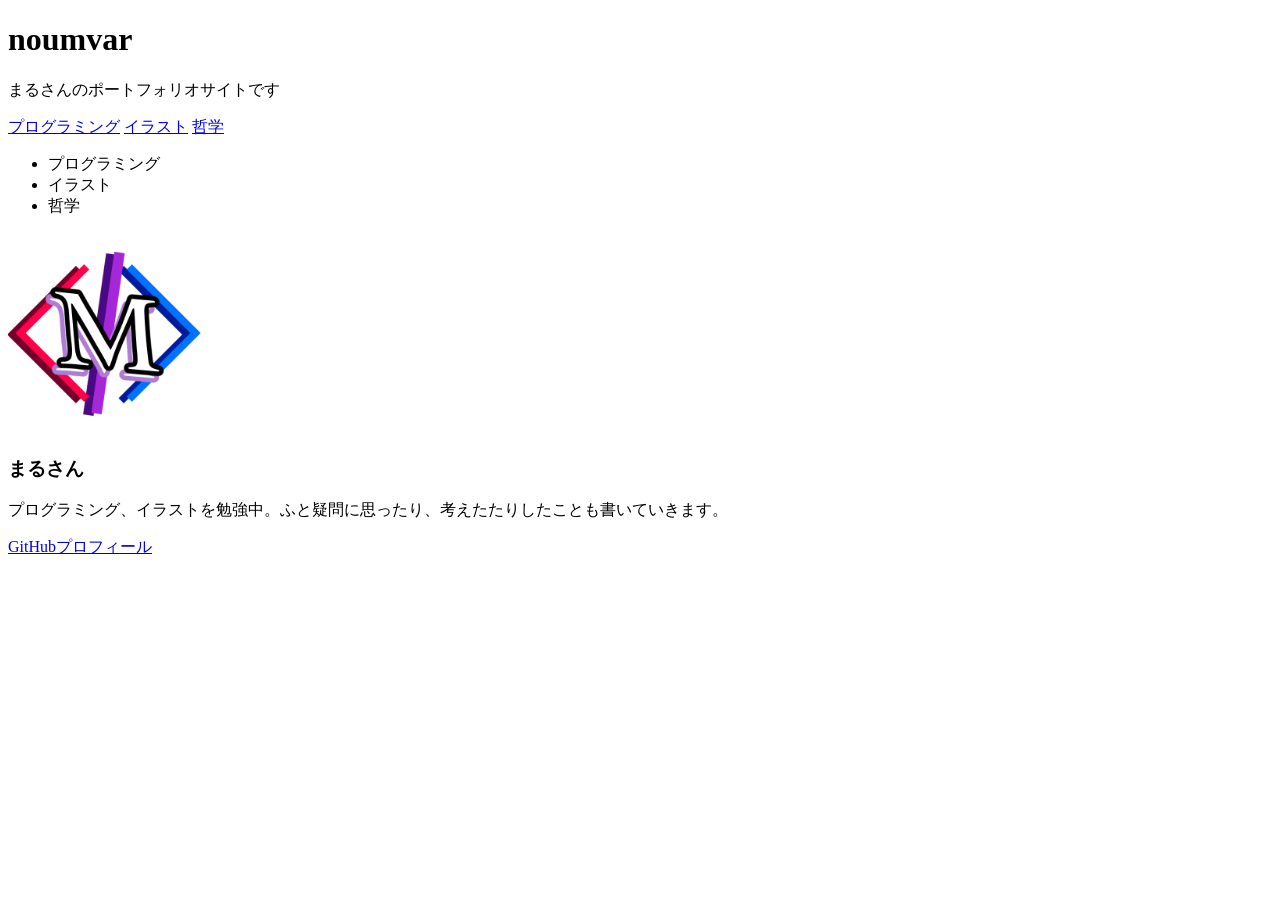
==== index.html @ b2602d0e "更新" ====
<!DOCTYPE html>
<html>
    <head>
        <title>noumvar</title>
    </head>
    <body>
        <header>
            <h1>noumvar</h1>
            <p>まるさんのポートフォリオサイトです</p>
            <nav>
                <a href="programming.html">プログラミング</a>
                <a href="illustration.html">イラスト</a>
                <a href="philosophy.html">哲学</a>
            </nav>
        </header>

        <main>
            <ul>
                <li>プログラミング </li>
                <li>イラスト</li>
                <li>哲学</li>
            </ul>
        </main>

        <footer>
            <img src="images/marusun_icon.png" alt="marusun_icon" width="200" height="200">
            <h3>まるさん</h3>
            <p>プログラミング、イラストを勉強中。ふと疑問に思ったり、考えたたりしたことも書いていきます。</p>
            <a href="https://github.com/noumvar" target="_blank" rel="noopener noreferrer">GitHubプロフィール</a>
        </footer>
    </body>
</html>
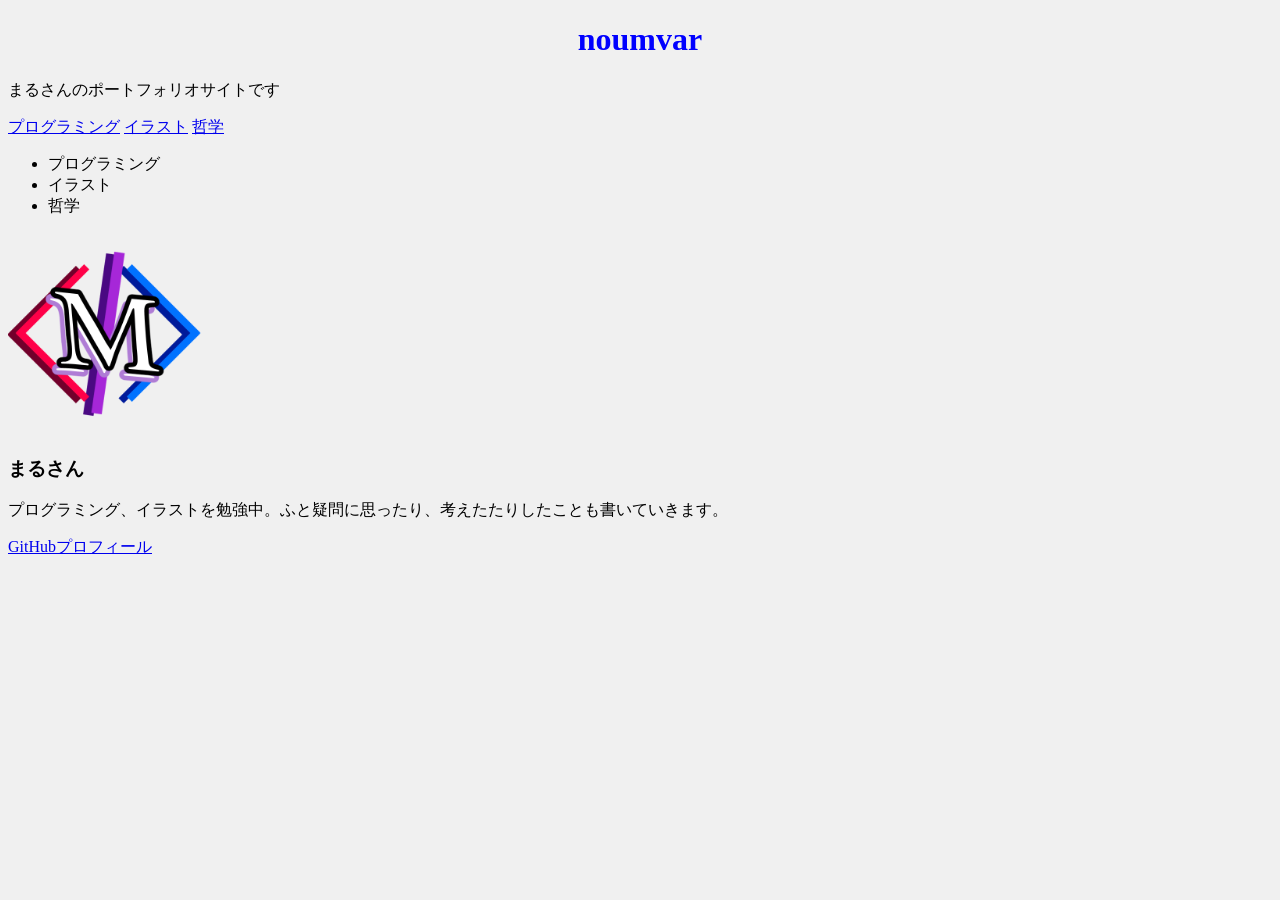
==== commit 68de73db: "更新" ====
--- a/index.html
+++ b/index.html
@@ -2,7 +2,9 @@
 <html>
     <head>
         <title>noumvar</title>
+        <link rel="stylesheet" href="style.css">
     </head>
+    
     <body>
         <header>
             <h1>noumvar</h1>
--- a/style.css
+++ b/style.css
@@ -0,0 +1,8 @@
+h1 {
+    color: blue;
+    text-align: center
+}
+
+body {
+    background-color: #f0f0f0
+}
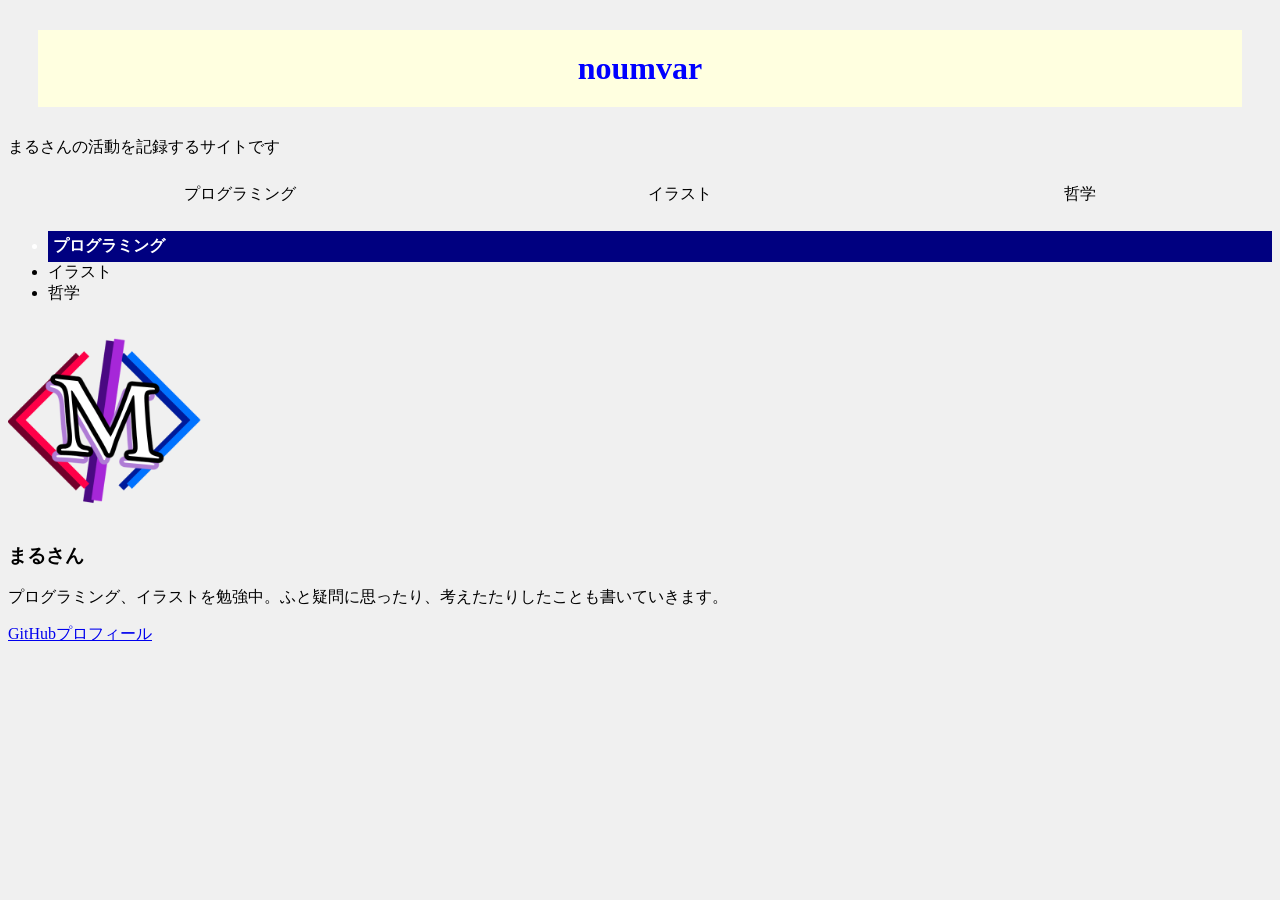
==== commit 153e51e2: "3つのページを追加、サイト名をクラスで統一" ====
--- a/index.html
+++ b/index.html
@@ -1,5 +1,5 @@
 <!DOCTYPE html>
-<html>
+<html lang="ja">
     <head>
         <title>noumvar</title>
         <link rel="stylesheet" href="style.css">
@@ -7,8 +7,8 @@
     
     <body>
         <header>
-            <h1>noumvar</h1>
-            <p>まるさんのポートフォリオサイトです</p>
+            <h1 class="site-name">noumvar</h1>
+            <p>まるさんの活動を記録するサイトです</p>
             <nav>
                 <a href="programming.html">プログラミング</a>
                 <a href="illustration.html">イラスト</a>
@@ -18,7 +18,7 @@
 
         <main>
             <ul>
-                <li>プログラミング </li>
+                <li class="featured">プログラミング</li>
                 <li>イラスト</li>
                 <li>哲学</li>
             </ul>
--- a/style.css
+++ b/style.css
@@ -1,8 +1,36 @@
-h1 {
+.site-name {
     color: blue;
-    text-align: center
+    text-align: center;
+    padding: 20px;
+    margin: 30px;
+    background-color: lightyellow;
+    font-size: 2em;
+    font-weight: bold;
 }
 
 body {
     background-color: #f0f0f0
+}
+
+nav a {
+    display: block;
+    padding: 10px;
+    text-decoration: none;
+    color: black;
+}
+
+nav a:hover {
+    background-color: lightblue;
+}
+
+.featured {
+    color: white;
+    background-color: navy;
+    font-weight: bold;
+    padding: 5px;
+}
+
+nav {
+    display: flex;
+    justify-content: space-around;
 }
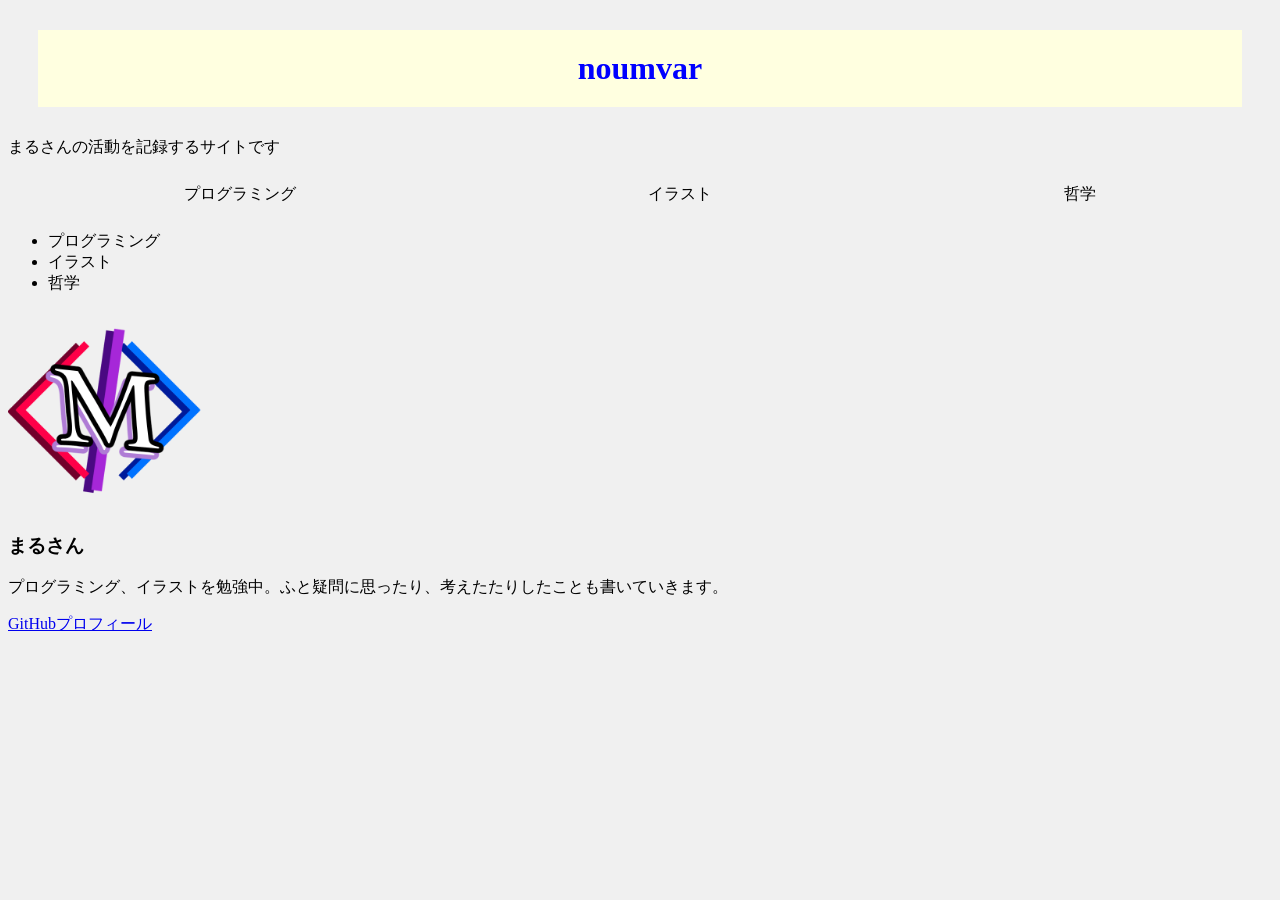
==== commit e144ee2f: "script追加" ====
--- a/index.html
+++ b/index.html
@@ -18,7 +18,7 @@
 
         <main>
             <ul>
-                <li class="featured">プログラミング</li>
+                <li>プログラミング</li>
                 <li>イラスト</li>
                 <li>哲学</li>
             </ul>
@@ -30,5 +30,7 @@
             <p>プログラミング、イラストを勉強中。ふと疑問に思ったり、考えたたりしたことも書いていきます。</p>
             <a href="https://github.com/noumvar" target="_blank" rel="noopener noreferrer">GitHubプロフィール</a>
         </footer>
+
+        <script src="script.js"></script>
     </body>
 </html>
--- a/style.css
+++ b/style.css
@@ -23,14 +23,12 @@
     background-color: lightblue;
 }
 
-.featured {
-    color: white;
-    background-color: navy;
-    font-weight: bold;
-    padding: 5px;
-}
-
 nav {
     display: flex;
     justify-content: space-around;
+}
+
+.current {
+    font-weight: bold;
+    text-decoration: underline;
 }
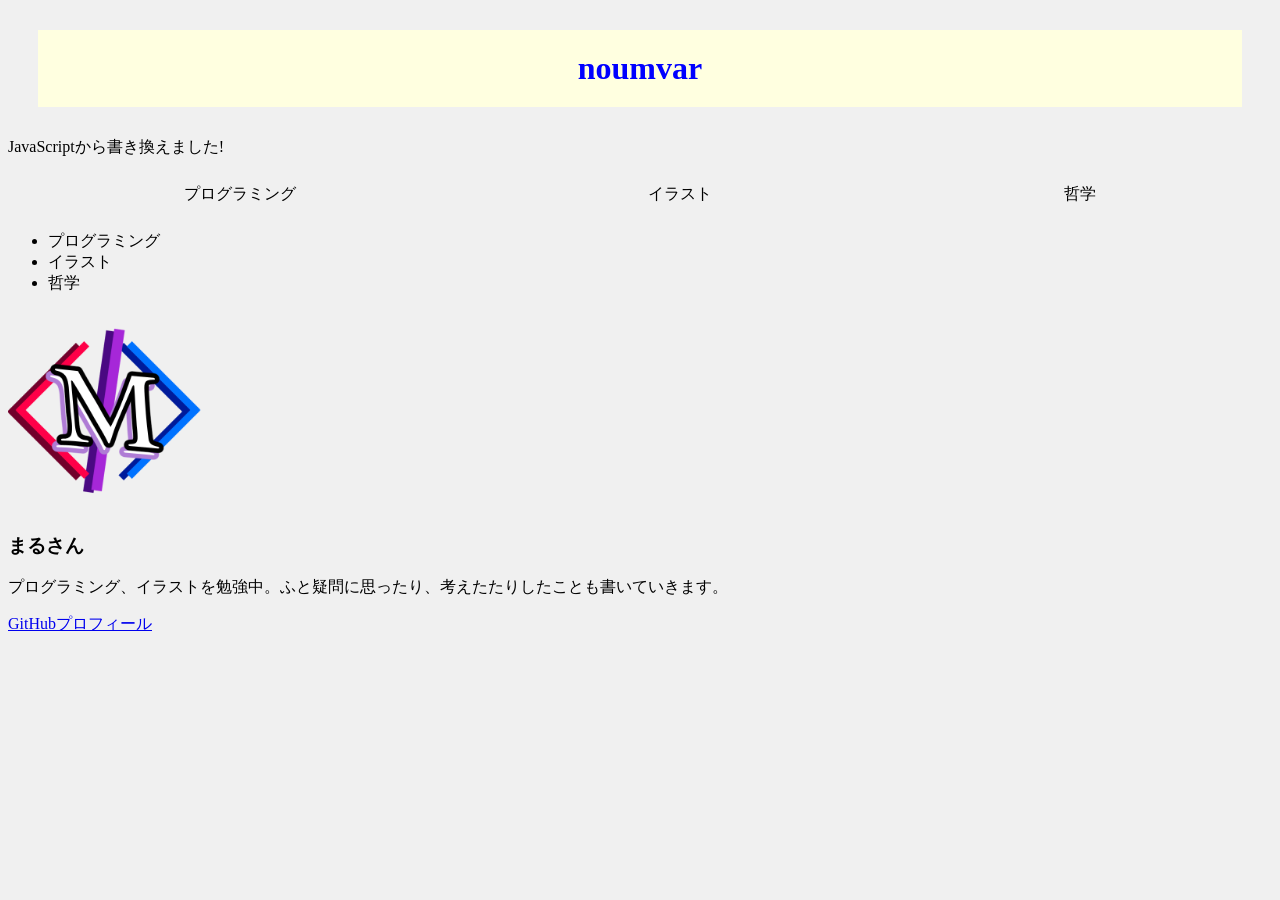
==== commit 18e95e35: "変数、 if文まで" ====
--- a/index.html
+++ b/index.html
@@ -8,7 +8,7 @@
     <body>
         <header>
             <h1 class="site-name">noumvar</h1>
-            <p>まるさんの活動を記録するサイトです</p>
+            <p id="tagline">まるさんの活動を記録するサイトです</p>
             <nav>
                 <a href="programming.html">プログラミング</a>
                 <a href="illustration.html">イラスト</a>
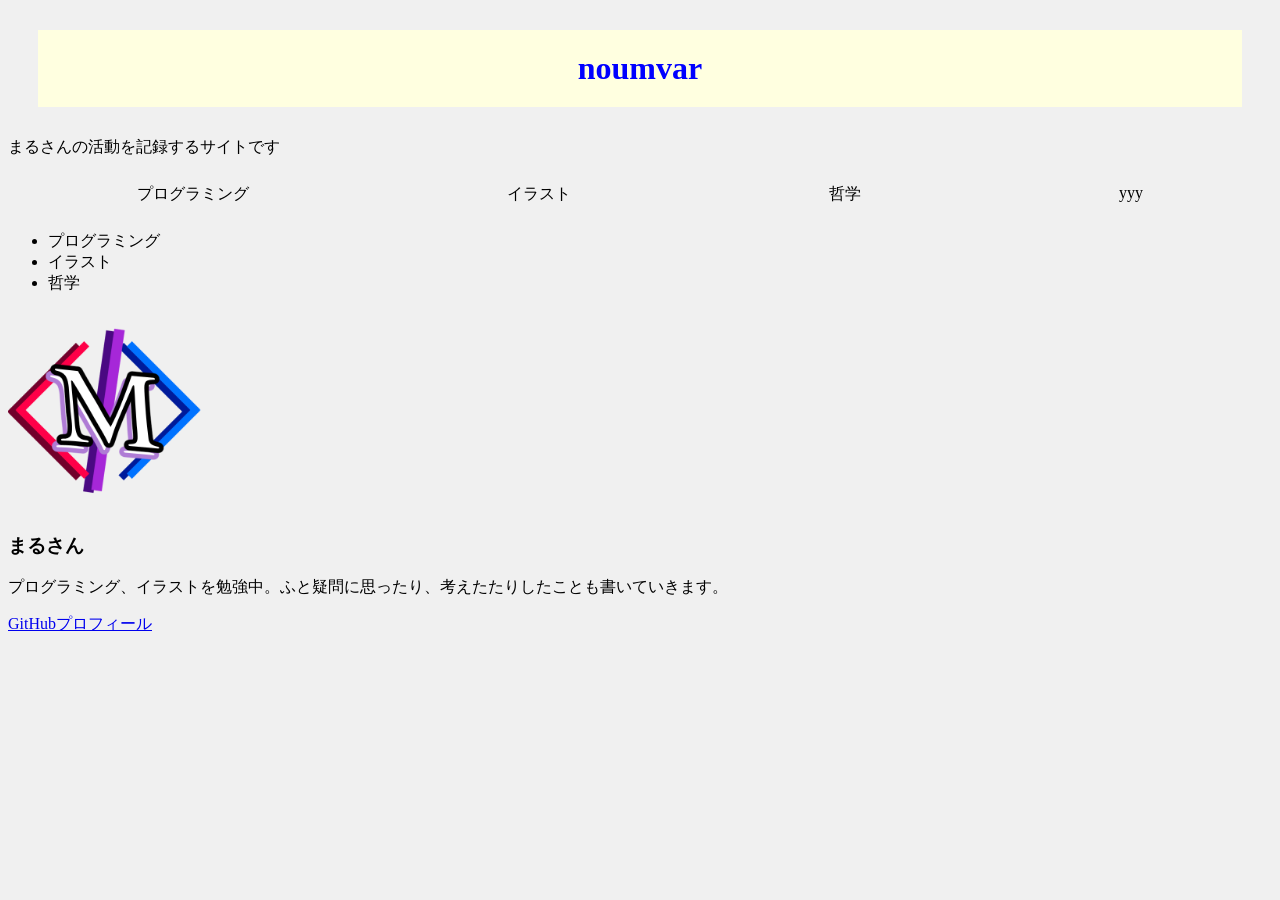
==== commit 9dadf227: "一時的" ====
--- a/index.html
+++ b/index.html
@@ -13,6 +13,8 @@
                 <a href="programming.html">プログラミング</a>
                 <a href="illustration.html">イラスト</a>
                 <a href="philosophy.html">哲学</a>
+                
+                <a href="practice.html">yyy</a>
             </nav>
         </header>
 
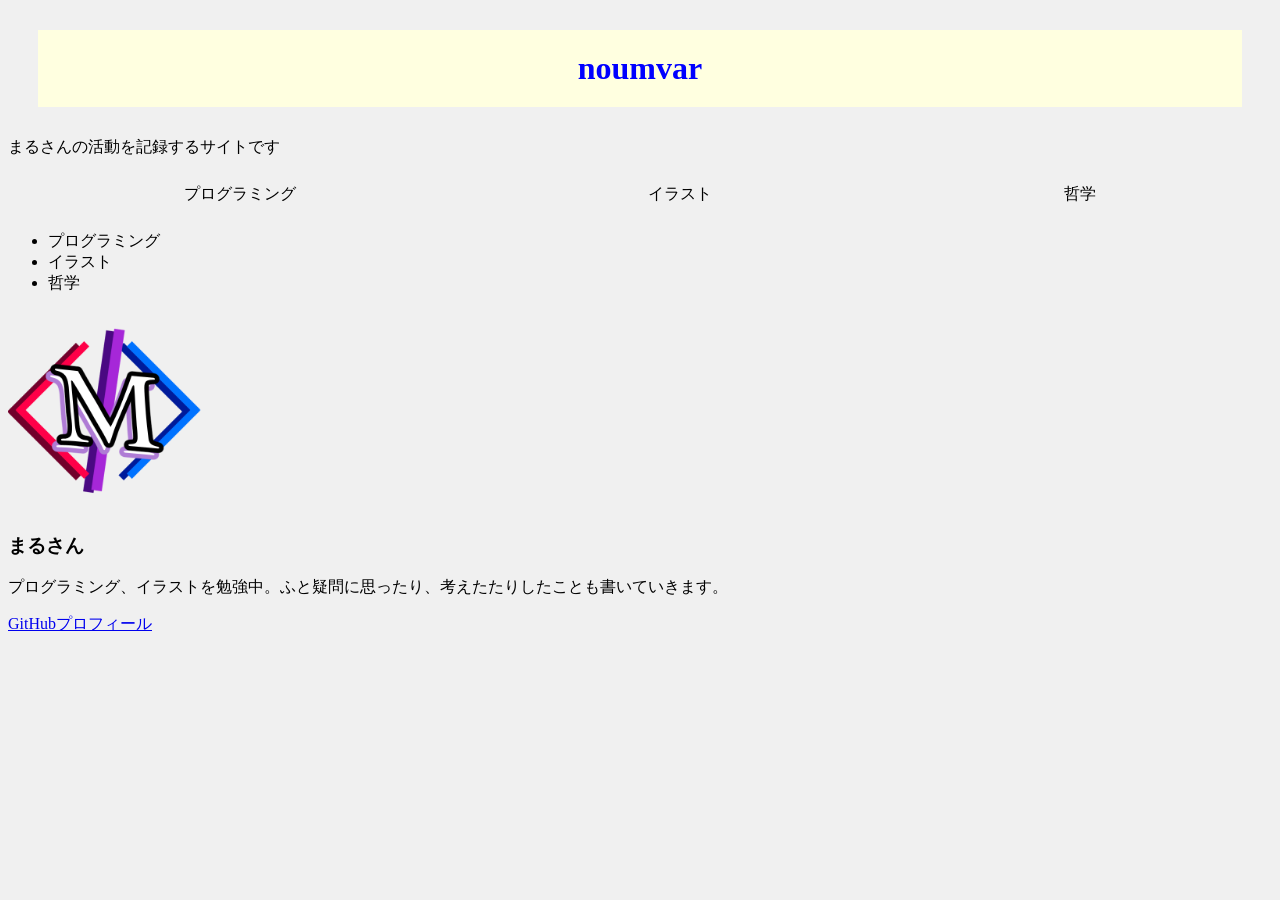
==== commit d2f571c4: "戻す" ====
--- a/index.html
+++ b/index.html
@@ -13,8 +13,6 @@
                 <a href="programming.html">プログラミング</a>
                 <a href="illustration.html">イラスト</a>
                 <a href="philosophy.html">哲学</a>
-                
-                <a href="practice.html">yyy</a>
             </nav>
         </header>
 
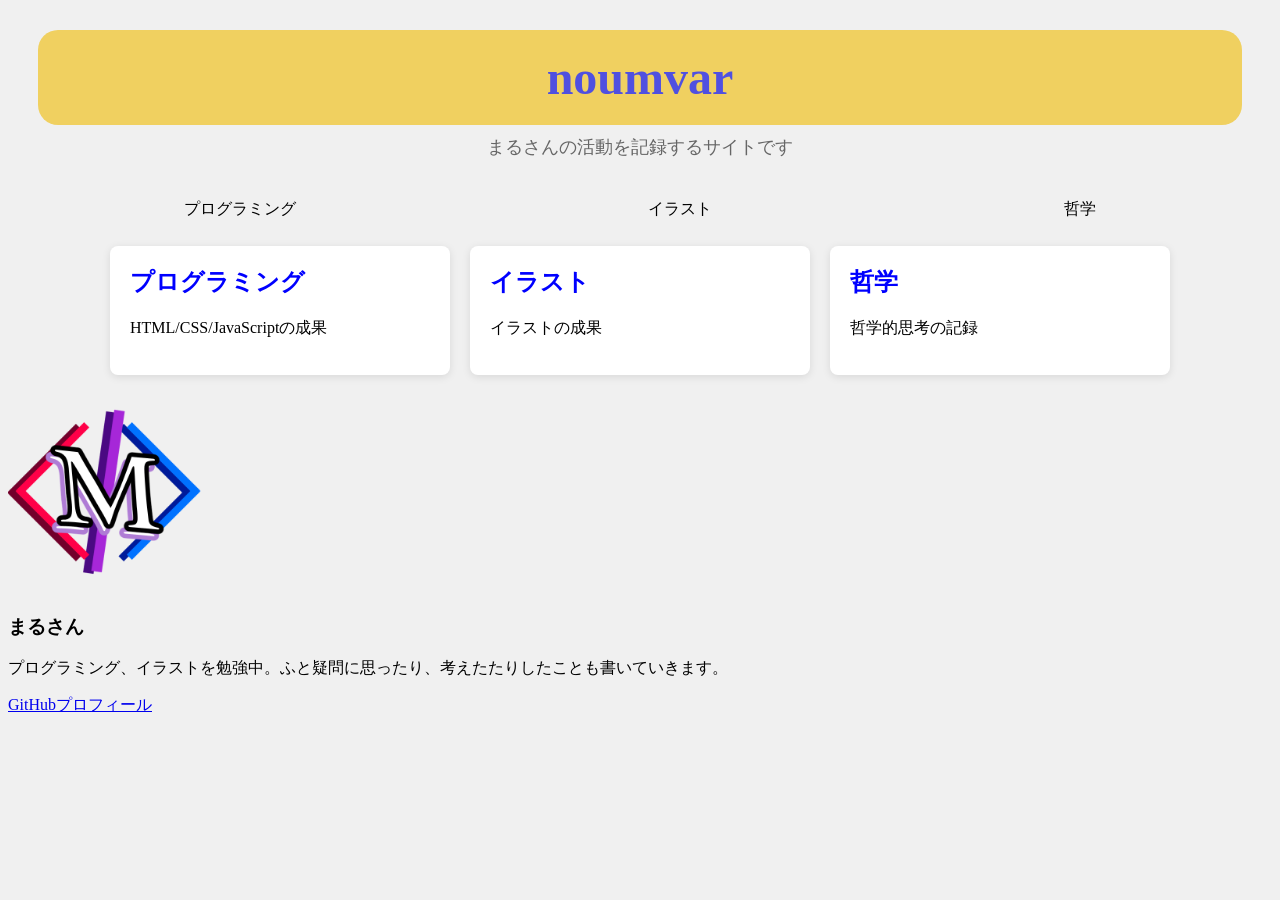
==== commit 64985cd6: "indexの移動" ====
--- a/index.html
+++ b/index.html
@@ -1,8 +1,11 @@
 <!DOCTYPE html>
 <html lang="ja">
     <head>
+        <meta charset="UTF-8">
+        <meta name="viewport" content="width=device-width, initial-scale=1.0">
+        <meta name="description" content="noumvarのポートフォリオサイト。プログラミング学習の成果・イラスト・哲学的考察などの活動を掲載していきます。">
         <title>noumvar</title>
-        <link rel="stylesheet" href="style.css">
+        <link rel="stylesheet" href="css/style.css">
     </head>
     
     <body>
@@ -17,10 +20,25 @@
         </header>
 
         <main>
-            <ul>
-                <li>プログラミング</li>
-                <li>イラスト</li>
-                <li>哲学</li>
+            <ul class="category-list">
+                <li class="category-card">
+                    <a href="html/programming.html">
+                        <h2>プログラミング</h2>
+                        <p>HTML/CSS/JavaScriptの成果</p>
+                    </a>
+                </li>
+                <li class="category-card">
+                    <a href="html/illustration.html">
+                        <h2>イラスト</h2>
+                        <p>イラストの成果</p>
+                    </a>
+                </li>
+                <li class="category-card">
+                    <a href="html/philosophy.html">
+                        <h2>哲学</h2>
+                        <p>哲学的思考の記録</p>
+                    </a>
+                </li>
             </ul>
         </main>
 
@@ -31,6 +49,6 @@
             <a href="https://github.com/noumvar" target="_blank" rel="noopener noreferrer">GitHubプロフィール</a>
         </footer>
 
-        <script src="script.js"></script>
+        <script src="js/script.js"></script>
     </body>
 </html>
--- a/css/style.css
+++ b/css/style.css
@@ -0,0 +1,77 @@
+body {
+    background-color: #f0f0f0
+}
+
+.site-name {
+    color: #5050e0;
+    text-align: center;
+    padding: 20px;
+    margin: 30px 30px 10px 30px;
+    background-color: #f0d060;
+    border-radius: 20px;
+    font-family: serif;
+    font-size: 300%;
+    font-weight: 900;
+}
+
+#tagline {
+    text-align: center;
+    color: #666;
+    font-size: 1.1em;
+    margin-top: 0px;
+    margin-bottom: 30px;
+}
+
+nav a {
+    display: block;
+    padding: 10px;
+    text-decoration: none;
+    color: black;
+}
+
+nav a:hover {
+    background-color: lightblue;
+}
+
+nav {
+    display: flex;
+    justify-content: space-around;
+}
+
+.category-list {
+    display: flex;
+    gap: 20px;
+    justify-content: center;
+    list-style: none;
+    padding: 0;
+}
+
+.category-card {
+    background-color: #ffffff;
+    border-radius: 8px;
+    padding: 20px;
+    flex: 1;
+    min-width: 200px;
+    max-width: 300px;
+    box-shadow: 0 2px 8px rgba(0, 0, 0, 0.1);
+}
+
+.category-card a {
+    text-decoration: none;
+    color: inherit;
+    display: block;
+}
+
+.category-card h2 {
+    color: blue;
+    margin-top: 0;
+}
+
+.category-card:hover {
+    box-shadow: 0 4px 12px rgba(0, 0, 0, 0.15);
+}
+
+.current {
+    font-weight: bold;
+    text-decoration: underline;
+}
